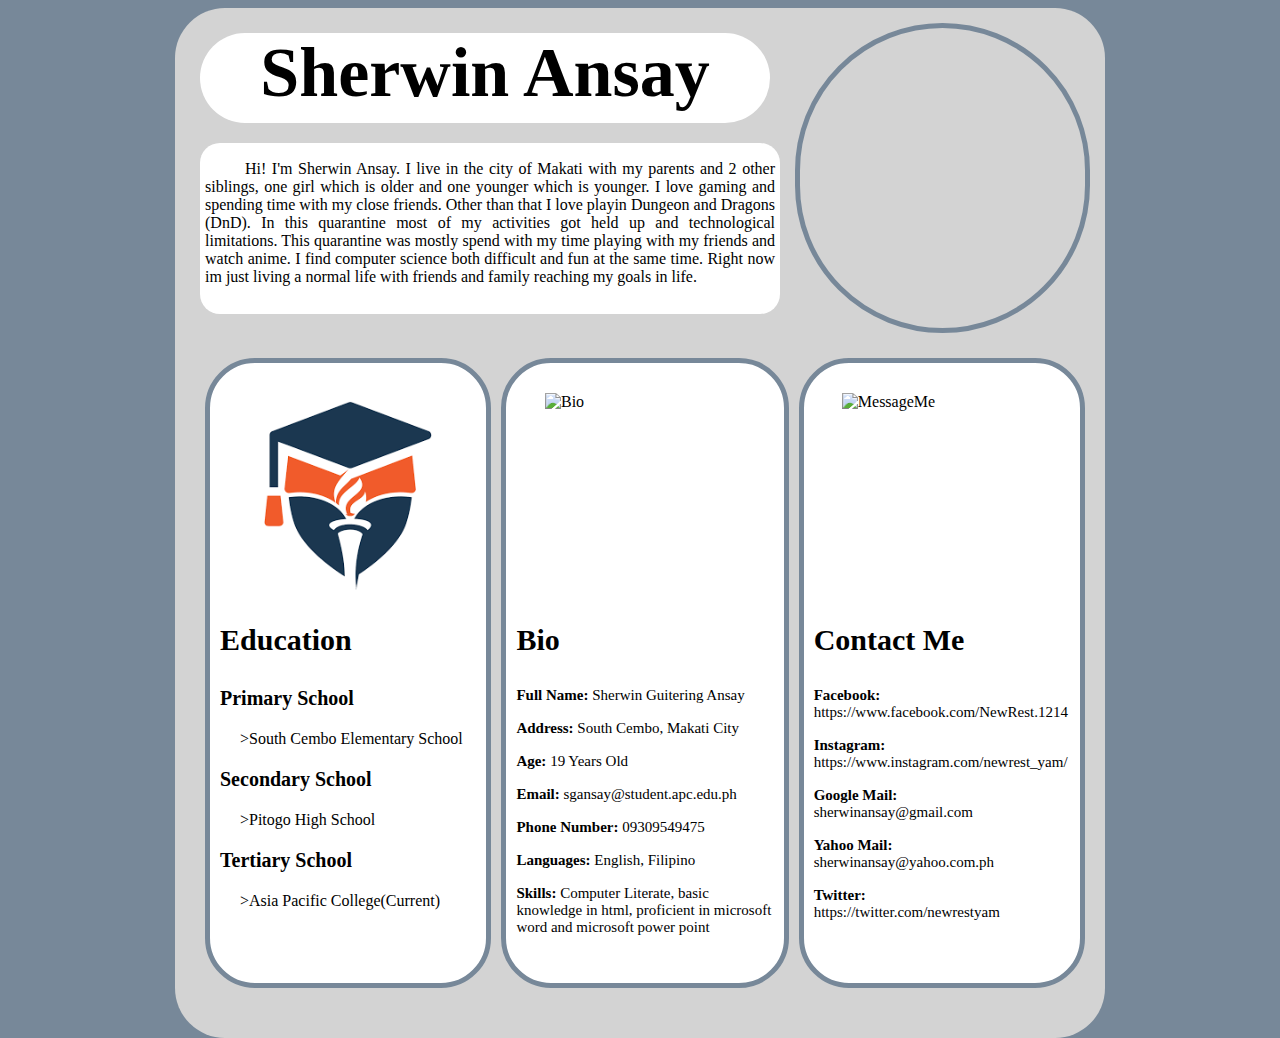
==== index.html @ 2e53f789 "Added html files" ====
<!doctype html>

<html lang="en">
<head>
  <meta charset="utf-8">

  <title>Sherwin</title>    
  <meta name="description" content="The HTML5 Herald">
  <meta name="author" content="SitePoint">

</head>
<style>
html, body{
    height: 100%;
    background-color: lightslategray;
    background-size:100%;
}
.mainContainer{
    background-color: lightgray;
    width: 900px;
    height: 1000px;
    margin: auto auto;
    padding: 15px;
    border-radius: 50px;
}
.upperHeader{
    width: 900px;
    height: 300px;
    display: flex;
}
#leftUContainer{
    width: 600px;
    height: 280px;
    margin-right: 15px;
    padding: 10px;
}
#profileContainer{
    width: 300px;
    height: 300px;
    background-image: url('https://lh3.googleusercontent.com/pw/ACtC-3e7WlU1cH3XTVlIsag8yqCLJrN0U3ZlJvpiKHcH4emaBqotWrnrhhPzAFY6dSg56w_JQaeBV01OCHVfoW5KWUc7HLT_0yep-VqRp6xOC86flwaq7HiNaJhp0F5CwCelbKuNMxfMN8KKlgPGNRATaLTl=s649-no?authuser=0');
    background-size: cover;
    border-radius: 5000px;
    border: 5px solid lightslategray;
}
#nameContainer p{
    height: 90px;
    width: 100%;
    background-color:white;
    margin-top: 0px;    
    border-radius: 50px;
    font-size: 70px;
    font-style: Verdana;
}
#descriptionContainer{
    width: 100%;
    height: 165px;
    margin-top: -50px;
    background-color: white;
    padding-top: 1px;
    padding-left: 5px;
    padding-right: 5px;
    padding-bottom: 5px;
    border-radius: 20px;
    text-indent: 40px;

}
.centerContainer{
    width: 890px;
    height: 300px;
    background-color:lightgray;
    margin-top: 30px;
    margin-left: 10px;
    padding-left: -10px;
    display: flex;
}
#LeftCenterContainer{   
    width: 296px;
    height: 600px;
    background-color:  white;
    border: 5px solid lightslategray;
    border-radius: 50px;
    margin: 5px;
    padding: 10px;

}
#School{
    width: 200px;
    height: 200px;
    display: block;
    margin-left: auto;
    margin-right: auto;
    padding-top: 20px;
}

#MiddleCenterContainer{
    width: 297px;
    height: 600px;
    background-color: white;
    border: 5px solid lightslategray;
    border-radius: 50px;
    margin: 5px;
    padding: 10px;
}
#Bio{
    width: 200px;
    height: 200px;
    display: block;
    margin-left: auto;
    margin-right: auto;
    padding-top: 20px;
}
#RightCenterContainer{
    width: 296px;
    height: 600px;
    background-color: white;
    border: 5px solid lightslategray;
    border-radius: 50px;
    margin: 5px;
    padding: 10px;
}
#MessageMe{
    width: 200px;
    height: 200px;
    display: block;
    margin-left: auto;
    margin-right: auto;
    padding-top: 20px;
}
</style>
<body>
    <div class="mainContainer">
        <div class="upperHeader">
            <div id="leftUContainer">
                <div id="nameContainer">
                    <p style="text-align:center"><strong>Sherwin Ansay</strong></p>
                </div>
                <div id="descriptionContainer">
                    <p style="text-align:justify">Hi! I'm Sherwin Ansay. 
                        I live in the city of Makati with my parents and 2 other siblings, 
                        one girl which is older and one younger which is younger. 
                        I love gaming and spending time with my close friends. 
                        Other than that I love playin Dungeon and Dragons (DnD). 
                        In this quarantine most of my activities got held up and technological limitations. 
                        This quarantine was mostly spend with my time playing with my friends and watch anime. 
                        I find computer science both difficult and fun at the same time. 
                        Right now im just living a normal life with friends and family reaching my goals in life.</p>
                </div>
            </div>
            <div id="profileContainer">
            </div>
        </div>
        <div class="centerContainer">
            <div id = "LeftCenterContainer">
                <img src="[data-uri]" id="School" alt=School>
                <p style="text-align:center"><p style="font-size: 30px;"><strong>Education</strong></p></p>
                <p style="text-align:left"><p style="font-size: 20px;"><strong>Primary School</strong></p></p>
                <p style="text-align:left"><p style="font-size: 15px;"><p style="text-indent: 20px;">>South Cembo Elementary School</p></p></p>
                <p style="text-align:left"><p style="font-size: 20px;"><strong>Secondary School</strong></p></p>
                <p style="text-align:left"><p style="font-size: 15px;"><p style="text-indent: 20px;">>Pitogo High School</p></p></p>
                <p style="text-align:left"><p style="font-size: 20px;"><strong>Tertiary School</strong></p></p>
                <p style="text-align:left"><p style="font-size: 15px;"><p style="text-indent: 20px;">>Asia Pacific College(Current)</p></p></p>
            </div>
            <div id = "MiddleCenterContainer">
                <img src="https://www.netclipart.com/pp/m/11-110796_download-free-png-and-vector-resume-logo.png" id="Bio" alt=Bio>
                <p style="text-align:center"><p style="font-size: 30px;"><strong>Bio</strong></p></p>
                <p style="text-align:left"><p style="font-size: 15px;"><strong>Full Name:</strong> Sherwin Guitering Ansay</p></p>
                <p style="text-align:left"><p style="font-size: 15px;"><strong>Address:</strong> South Cembo, Makati City</p></p>
                <p style="text-align:left"><p style="font-size: 15px;"><strong>Age:</strong> 19 Years Old</p></p>
                <p style="text-align:left"><p style="font-size: 15px;"><strong>Email:</strong> sgansay@student.apc.edu.ph</p></p>
                <p style="text-align:left"><p style="font-size: 15px;"><strong>Phone Number:</strong> 09309549475</p></p>
                <p style="text-align:left"><p style="font-size: 15px;"><strong>Languages:</strong> English, Filipino</p></p>
                <p style="text-align:left"><p style="font-size: 15px;"><strong>Skills:</strong> Computer Literate, basic knowledge in html, proficient in microsoft word and microsoft power point</p></p>
            </div>
            <div id = "RightCenterContainer">
                <img src="https://d1csarkz8obe9u.cloudfront.net/posterpreviews/message-icon-design-template-ff734aad72da096f0e49f3d693042135_screen.jpg?ts=1581057128" id="MessageMe" alt=MessageMe>
                <p style="text-align:center"><p style="font-size: 30px;"><strong>Contact Me</strong></p></p>
                <p style="text-align:left"><p style="font-size: 15px;"><strong>Facebook:</strong> https://www.facebook.com/NewRest.1214</p></p>
                <p style="text-align:left"><p style="font-size: 15px;"><strong>Instagram:</strong> https://www.instagram.com/newrest_yam/</p></p>
                <p style="text-align:left"><p style="font-size: 15px;"><strong>Google Mail:</strong> <br>sherwinansay@gmail.com</p></p>
                <p style="text-align:left"><p style="font-size: 15px;"><strong>Yahoo Mail:</strong> sherwinansay@yahoo.com.ph</p></p>
                <p style="text-align:left"><p style="font-size: 15px;"><strong>Twitter:</strong> <br> https://twitter.com/newrestyam</p> </p>
            </div>
        </div>
    </div>
    <script src="js/scripts.js"></script>
</body>
</html>
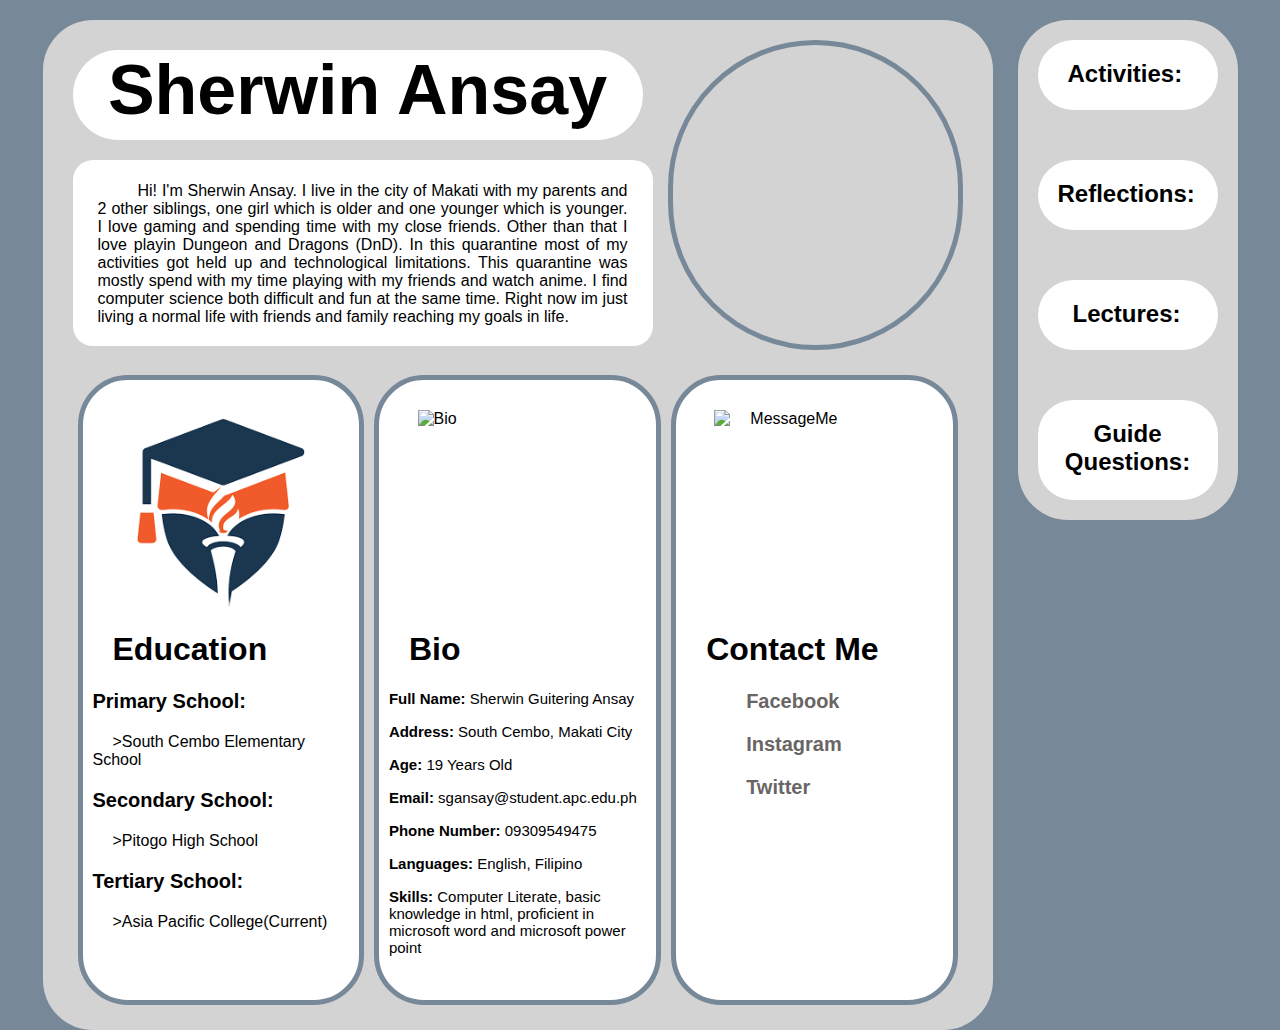
==== commit f0bb72e9: "Updated Website" ====
--- a/index.html
+++ b/index.html
@@ -7,126 +7,8 @@
   <title>Sherwin</title>    
   <meta name="description" content="The HTML5 Herald">
   <meta name="author" content="SitePoint">
-
+    <link rel="stylesheet" href="./style.css">
 </head>
-<style>
-html, body{
-    height: 100%;
-    background-color: lightslategray;
-    background-size:100%;
-}
-.mainContainer{
-    background-color: lightgray;
-    width: 900px;
-    height: 1000px;
-    margin: auto auto;
-    padding: 15px;
-    border-radius: 50px;
-}
-.upperHeader{
-    width: 900px;
-    height: 300px;
-    display: flex;
-}
-#leftUContainer{
-    width: 600px;
-    height: 280px;
-    margin-right: 15px;
-    padding: 10px;
-}
-#profileContainer{
-    width: 300px;
-    height: 300px;
-    background-image: url('https://lh3.googleusercontent.com/pw/ACtC-3e7WlU1cH3XTVlIsag8yqCLJrN0U3ZlJvpiKHcH4emaBqotWrnrhhPzAFY6dSg56w_JQaeBV01OCHVfoW5KWUc7HLT_0yep-VqRp6xOC86flwaq7HiNaJhp0F5CwCelbKuNMxfMN8KKlgPGNRATaLTl=s649-no?authuser=0');
-    background-size: cover;
-    border-radius: 5000px;
-    border: 5px solid lightslategray;
-}
-#nameContainer p{
-    height: 90px;
-    width: 100%;
-    background-color:white;
-    margin-top: 0px;    
-    border-radius: 50px;
-    font-size: 70px;
-    font-style: Verdana;
-}
-#descriptionContainer{
-    width: 100%;
-    height: 165px;
-    margin-top: -50px;
-    background-color: white;
-    padding-top: 1px;
-    padding-left: 5px;
-    padding-right: 5px;
-    padding-bottom: 5px;
-    border-radius: 20px;
-    text-indent: 40px;
-
-}
-.centerContainer{
-    width: 890px;
-    height: 300px;
-    background-color:lightgray;
-    margin-top: 30px;
-    margin-left: 10px;
-    padding-left: -10px;
-    display: flex;
-}
-#LeftCenterContainer{   
-    width: 296px;
-    height: 600px;
-    background-color:  white;
-    border: 5px solid lightslategray;
-    border-radius: 50px;
-    margin: 5px;
-    padding: 10px;
-
-}
-#School{
-    width: 200px;
-    height: 200px;
-    display: block;
-    margin-left: auto;
-    margin-right: auto;
-    padding-top: 20px;
-}
-
-#MiddleCenterContainer{
-    width: 297px;
-    height: 600px;
-    background-color: white;
-    border: 5px solid lightslategray;
-    border-radius: 50px;
-    margin: 5px;
-    padding: 10px;
-}
-#Bio{
-    width: 200px;
-    height: 200px;
-    display: block;
-    margin-left: auto;
-    margin-right: auto;
-    padding-top: 20px;
-}
-#RightCenterContainer{
-    width: 296px;
-    height: 600px;
-    background-color: white;
-    border: 5px solid lightslategray;
-    border-radius: 50px;
-    margin: 5px;
-    padding: 10px;
-}
-#MessageMe{
-    width: 200px;
-    height: 200px;
-    display: block;
-    margin-left: auto;
-    margin-right: auto;
-    padding-top: 20px;
-}
-</style>
 <body>
     <div class="mainContainer">
         <div class="upperHeader">
@@ -151,18 +33,18 @@
         </div>
         <div class="centerContainer">
             <div id = "LeftCenterContainer">
-                <img src="[data-uri]" id="School" alt=School>
-                <p style="text-align:center"><p style="font-size: 30px;"><strong>Education</strong></p></p>
-                <p style="text-align:left"><p style="font-size: 20px;"><strong>Primary School</strong></p></p>
+                <img src="./images/school.png" id="School" alt=School>
+                <h1>Education</h1>
+                <p style="text-align:left"><p style="font-size: 20px;"><strong>Primary School:</strong></p></p>
                 <p style="text-align:left"><p style="font-size: 15px;"><p style="text-indent: 20px;">>South Cembo Elementary School</p></p></p>
-                <p style="text-align:left"><p style="font-size: 20px;"><strong>Secondary School</strong></p></p>
+                <p style="text-align:left"><p style="font-size: 20px;"><strong>Secondary School:</strong></p></p>
                 <p style="text-align:left"><p style="font-size: 15px;"><p style="text-indent: 20px;">>Pitogo High School</p></p></p>
-                <p style="text-align:left"><p style="font-size: 20px;"><strong>Tertiary School</strong></p></p>
+                <p style="text-align:left"><p style="font-size: 20px;"><strong>Tertiary School:</strong></p></p>
                 <p style="text-align:left"><p style="font-size: 15px;"><p style="text-indent: 20px;">>Asia Pacific College(Current)</p></p></p>
             </div>
             <div id = "MiddleCenterContainer">
                 <img src="https://www.netclipart.com/pp/m/11-110796_download-free-png-and-vector-resume-logo.png" id="Bio" alt=Bio>
-                <p style="text-align:center"><p style="font-size: 30px;"><strong>Bio</strong></p></p>
+                <h1>Bio</h1>
                 <p style="text-align:left"><p style="font-size: 15px;"><strong>Full Name:</strong> Sherwin Guitering Ansay</p></p>
                 <p style="text-align:left"><p style="font-size: 15px;"><strong>Address:</strong> South Cembo, Makati City</p></p>
                 <p style="text-align:left"><p style="font-size: 15px;"><strong>Age:</strong> 19 Years Old</p></p>
@@ -173,12 +55,65 @@
             </div>
             <div id = "RightCenterContainer">
                 <img src="https://d1csarkz8obe9u.cloudfront.net/posterpreviews/message-icon-design-template-ff734aad72da096f0e49f3d693042135_screen.jpg?ts=1581057128" id="MessageMe" alt=MessageMe>
-                <p style="text-align:center"><p style="font-size: 30px;"><strong>Contact Me</strong></p></p>
-                <p style="text-align:left"><p style="font-size: 15px;"><strong>Facebook:</strong> https://www.facebook.com/NewRest.1214</p></p>
-                <p style="text-align:left"><p style="font-size: 15px;"><strong>Instagram:</strong> https://www.instagram.com/newrest_yam/</p></p>
-                <p style="text-align:left"><p style="font-size: 15px;"><strong>Google Mail:</strong> <br>sherwinansay@gmail.com</p></p>
-                <p style="text-align:left"><p style="font-size: 15px;"><strong>Yahoo Mail:</strong> sherwinansay@yahoo.com.ph</p></p>
-                <p style="text-align:left"><p style="font-size: 15px;"><strong>Twitter:</strong> <br> https://twitter.com/newrestyam</p> </p>
+                <h1>Contact Me</h1>
+                <p style="font-size: 20px" ><a href="https://www.facebook.com/NewRest.1214" target="blank"><Strong>Facebook</Strong></a></p>
+                <p style="font-size: 20px" ><a href="https://www.instagram.com/newrest_yam/" target="blank"><Strong>Instagram</Strong></a></p>
+                <p style="font-size: 20px" ><a href="https://twitter.com/newrestyam" target="blank"><Strong>Twitter</Strong></a></p>
+            </div>
+        </div>
+    </div>
+    <div class="side-container">
+        <div class="pdf-links">
+            <div class="dropdown">
+                <h2>Activities:</h2>
+                <div class="dropdown-content">
+                    <a href="./files/Files/Activities/A1_ANSAY_SHERWIN.pdf" target="blank">A1: My Favorite Application</a>
+                    <a href="./files/Files/Activities/A2_ANSAY_SHERWIN.pdf" target="blank">A2: Personas</a>
+                    <a href="./files/Files/Activities/A3_ANSAY_SHERWIN.pdf" target="blank">A3: Prototype</a>
+                    <a href="./files/Files/Activities/A4_ANSAY_SHERWIN.pdf" target="blank">A4: Invitation Design</a>
+                    <a href="#" target="blank">A5: Grid Design</a>
+                    <a href="./files/Files/Activities/A6_ANSAY_SHERWIN.pdf" target="blank">A6: Game Day</a>
+                    <a href="#" target="blank">A7: Personal Website Progress Report</a>
+                </div>
+            </div>
+        </div>
+        <div class="pdf-links-2">
+            <div class="dropdown">
+                <h2>Reflections:</h2>
+                <div class="dropdown-content">
+                    <a href="./files/Files/Reflections/R1_ANSAY_SHERWIN.pdf" target="blank">R1: My First Week of USERDES Class</a>
+                    <a href="./files/Files/Reflections/R2_ANSAY_SHERWIN.pdf" target="blank">R2: Introduction to Design Thinking Process</a>
+                    <a href="./files/Files/Reflections/R3_ANSAY_SHERWIN.pdf" target="blank">R3: Need Finding (Design Process)</a>
+                    <a href="./files/Files/Reflections/R4_ANSAY_SHERWIN.pdf" target="blank">R4: Information Architecture</a>
+                    <a href="./files/Files/Reflections/R5_ANSAY_SHERWIN.pdf" target="blank">R5: Visual Information Design</a>
+                    <a href="./files/Files/Reflections/R6_ANSAY_SHERWIN.pdf" target="blank">R6: Color Theory and Typography</a>
+                </div>
+            </div>
+        </div>
+        <div class="pdf-links-3">
+            <div class="dropdown">
+                <h2>Lectures:</h2>
+                <div class="dropdown-content">
+                    <a href="./files/Files/Lectures/L1_Ansay.pdf" target="blank">L1: UX Design 1: Overview</a>
+                    <a href="./files/Files/Lectures/L2_Ansay.pdf" target="blank">L2: UX Design 2: Analyzing User Data</a>
+                    <a href="./files/Files/Lectures/L3_Ansay.pdf" target="blank">L3: UX Design 3: Creating Personas</a>
+                    <a href="./files/Files/Lectures/L4_Ansay.pdf" target="blank">L4: UX Design 4: Ideation</a>
+                    <a href="./files/Files/Lectures/L5_Ansay.pdf" target="blank">L5: UX Design 5: Creating Scenarios and Storyboards</a>
+                    <a href="./files/Files/Lectures/L6_Ansay.pdf" target="blank">L6: UX Design 6: Paper Prototyping</a>
+                    <a href="./files/Files/Lectures/L7_Ansay.pdf" target="blank">L7: UX Design 7: Implementation Planning</a>
+                    <a href="./files/Files/Lectures/L8_Ansay.pdf" target="blank">L8: UX Foundations: Prototyping</a>
+                    <a href="./files/Files/Lectures/L9_Ansay.pdf" target="blank">L9: Bootstrap 4: Essential Training</a>
+                </div>
+            </div>
+        </div>
+        <div class="pdf-links-4">
+            <div class="dropdown">
+                <h2>Guide Questions:</h2>
+                <div class="dropdown-content">
+                    <a href="./files/Files/Questions/G1_ANSAY_SHERWIN.pdf" target="blank">G1: What is User Design?</a>
+                    <a href="./files/Files/Questions/G2_ANSAY_SHERWIN.pdf" target="blank">G2: What is Design Thinking?</a>
+                    <a href="./files/Files/Questions/G3_ANSAY_SHERWIN.pdf" target="blank">G3: What is Prototyping?</a>
+                </div>
             </div>
         </div>
     </div>
--- a/style.css
+++ b/style.css
@@ -0,0 +1,303 @@
+html,
+body {
+  height: 100%;
+  background-color: lightslategray;
+  background-size: 100%;
+  font-family: Arial, Helvetica, sans-serif;
+  display: flex;
+  margin: auto auto;
+}
+
+.mainContainer {
+  background-color: lightgray;
+  width: 910px;
+  height: 970px;
+  padding: 20px;
+  border-radius: 50px;
+  margin: 20px;
+}
+.upperHeader {
+  width: 900px;
+  height: 300px;
+  display: flex;
+}
+#leftUContainer {
+  width: 600px;
+  height: 280px;
+  margin-right: 15px;
+  padding: 10px;
+}
+#profileContainer {
+  width: 300px;
+  height: 300px;
+  background-image: url("https://lh3.googleusercontent.com/pw/ACtC-3e7WlU1cH3XTVlIsag8yqCLJrN0U3ZlJvpiKHcH4emaBqotWrnrhhPzAFY6dSg56w_JQaeBV01OCHVfoW5KWUc7HLT_0yep-VqRp6xOC86flwaq7HiNaJhp0F5CwCelbKuNMxfMN8KKlgPGNRATaLTl=s649-no?authuser=0");
+  background-size: cover;
+  border-radius: 5000px;
+  border: 5px solid lightslategray;
+}
+#nameContainer p {
+  height: 90px;
+  width: 100%;
+  background-color: white;
+  margin-top: 0px;
+  border-radius: 50px;
+  font-size: 70px;
+  font-style: Verdana;
+}
+
+#descriptionContainer {
+  width: 100%;
+  height: 180px;
+  margin-top: -50px;
+  background-color: white;
+  padding-top: 1px;
+  padding-left: 5px;
+  padding-right: 5px;
+  padding-bottom: 5px;
+  border-radius: 20px;
+  text-indent: 40px;
+}
+
+#descriptionContainer p {
+  padding: 5px 20px 5px 20px;
+}
+
+.centerContainer {
+  width: 890px;
+  height: 300px;
+  background-color: lightgray;
+  margin-top: 30px;
+  margin-left: 10px;
+  padding-left: -10px;
+  display: flex;
+}
+#LeftCenterContainer {
+  width: 296px;
+  height: 600px;
+  background-color: white;
+  border: 5px solid lightslategray;
+  border-radius: 50px;
+  margin: 5px;
+  padding: 10px;
+}
+
+#LeftCenterContainer h1 {
+  text-indent: 20px;
+}
+
+#School {
+  width: 200px;
+  height: 200px;
+  display: block;
+  margin-left: auto;
+  margin-right: auto;
+  padding-top: 20px;
+}
+
+#MiddleCenterContainer {
+  width: 297px;
+  height: 600px;
+  background-color: white;
+  border: 5px solid lightslategray;
+  border-radius: 50px;
+  margin: 5px;
+  padding: 10px;
+}
+
+#MiddleCenterContainer h1 {
+  text-indent: 20px;
+}
+
+#Bio {
+  width: 200px;
+  height: 200px;
+  display: block;
+  margin-left: auto;
+  margin-right: auto;
+  padding-top: 20px;
+}
+#RightCenterContainer {
+  width: 296px;
+  height: 600px;
+  background-color: white;
+  border: 5px solid lightslategray;
+  border-radius: 50px;
+  margin: 5px;
+  padding: 10px;
+  text-indent: 20px;
+}
+
+#RightCenterContainer a {
+  text-decoration: none;
+  color: rgb(105, 101, 101);
+}
+
+#RightCenterContainer a:visited {
+  color: rgb(105, 101, 101);
+}
+
+#RightCenterContainer a:hover {
+  text-decoration: underline;
+}
+
+#RightCenterContainer strong {
+  padding-left: 40px;
+}
+
+#MessageMe {
+  width: 200px;
+  height: 200px;
+  display: block;
+  margin-left: auto;
+  margin-right: auto;
+  padding-top: 20px;
+}
+
+.side-container {
+  background-color: lightgray;
+  width: 220px;
+  height: 500px;
+  /* padding: 15px; */
+  border-radius: 50px;
+  margin: 20px 20px 20px 5px;
+}
+
+.pdf-links {
+  width: 180px;
+  height: 70px;
+  margin: 20px;
+  background-color: white;
+  border-radius: 35px;
+  margin-bottom: 50px;
+}
+
+.pdf-links h2 {
+  text-indent: 30px;
+}
+
+.pdf-links a {
+  text-decoration: none;
+  display: flex;
+  padding-left: 30px;
+  padding-bottom: 15px;
+  padding-right: 30px;
+  color: rgb(105, 101, 101);
+}
+
+.pdf-links a:visited {
+  color: rgb(105, 101, 101);
+}
+
+.pdf-links a:hover {
+  text-decoration: underline;
+}
+
+.pdf-links-2 {
+  width: 180px;
+  height: 70px;
+  margin: 20px;
+  background-color: white;
+  border-radius: 35px;
+  margin-bottom: 50px;
+}
+
+.pdf-links-2 h2 {
+  text-indent: 20px;
+}
+
+.pdf-links-2 a {
+  text-decoration: none;
+  display: flex;
+  padding-left: 30px;
+  padding-bottom: 15px;
+  padding-right: 10px;
+  color: rgb(105, 101, 101);
+}
+
+.pdf-links-2 a:visited {
+  color: rgb(105, 101, 101);
+}
+
+.pdf-links-2 a:hover {
+  text-decoration: underline;
+}
+
+.pdf-links-3 {
+  width: 180px;
+  height: 70px;
+  margin: 20px;
+  background-color: white;
+  border-radius: 35px;
+  margin-bottom: 50px;
+}
+
+.pdf-links-3 h2 {
+  text-indent: 35px;
+}
+
+.pdf-links-3 a {
+  text-decoration: none;
+  display: flex;
+  padding-left: 30px;
+  padding-bottom: 15px;
+  padding-right: 10px;
+  color: rgb(105, 101, 101);
+}
+
+.pdf-links-3 a:visited {
+  color: rgb(105, 101, 101);
+}
+
+.pdf-links-3 a:hover {
+  text-decoration: underline;
+}
+
+.dropdown {
+  position: relative;
+  display: inline-block;
+}
+
+.dropdown-content {
+  display: none;
+  position: absolute;
+  background-color: #f9f9f9;
+  min-width: 145px;
+  box-shadow: 0px 8px 16px 0px rgba(0, 0, 0, 0.2);
+  padding: 12px 16px;
+  z-index: 1;
+  border-radius: 35px;
+}
+
+.dropdown:hover .dropdown-content {
+  display: block;
+}
+
+.pdf-links-4 {
+  width: 180px;
+  height: 100px;
+  margin: 20px;
+  background-color: white;
+  border-radius: 35px;
+  margin-bottom: 50px;
+}
+
+.pdf-links-4 h2 {
+  text-align: center;
+}
+
+.pdf-links-4 a {
+  text-decoration: none;
+  display: flex;
+  padding-left: 30px;
+  padding-bottom: 15px;
+  padding-right: 10px;
+  color: rgb(105, 101, 101);
+}
+
+.pdf-links-4 a:visited {
+  color: rgb(105, 101, 101);
+}
+
+.pdf-links-4 a:hover {
+  text-decoration: underline;
+}
